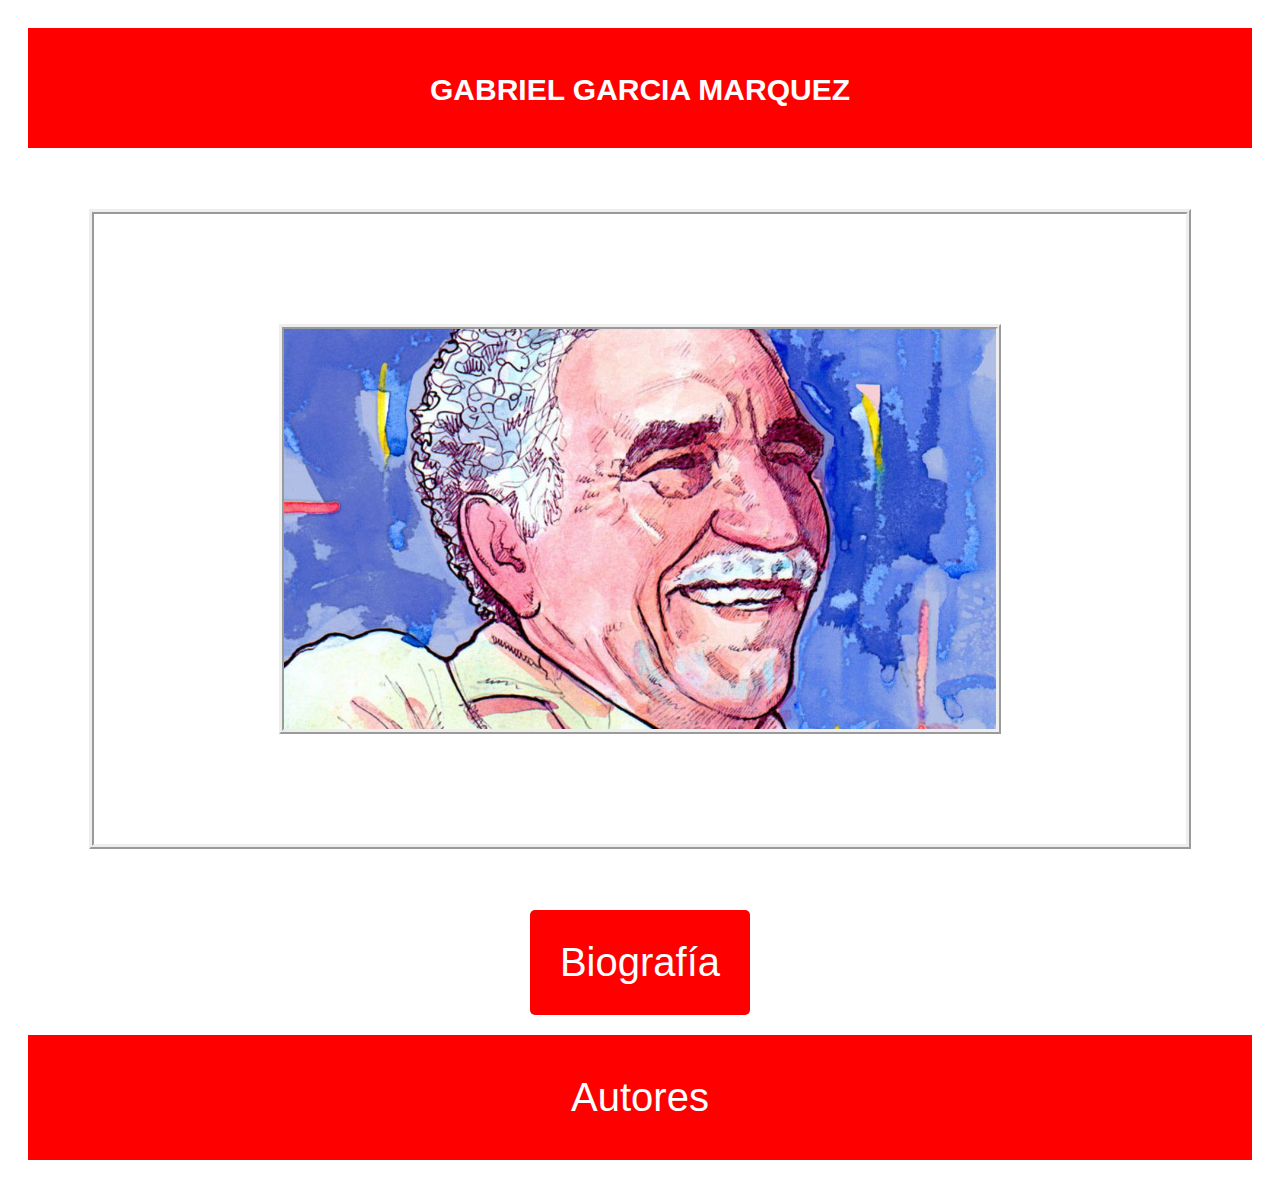
==== index.html @ a6fb631a "subo trabajo solicitado" ====
<!DOCTYPE html>
<html lang="en">
<head>
  <meta charset="UTF-8">
  <meta http-equiv="X-UA-Compatible" content="IE=edge">
  <meta name="viewport" content="width=device-width, initial-scale=1.0">
  <title>Document</title>
  <link rel="stylesheet" href="css/css.css">
<script src="js/js.js"></script>

</head>
<body>
  <header>
      <h2>GABRIEL GARCIA MARQUEZ</h2>
    </div>
  </header>
  <div class="contenedor">
   <img src="imagenes/prin.jpg" alt="" class="imagen">
  
  </div>
  <button onclick="biografia()">Biografía</button>
  <footer class="footer">
   Autores 
  </footer>
  </body>
</html>
---- css/css.css ----
body{
  background-color: white;
  font-family: sans-serif;
position: relative;
padding: 20px;

}
header {
 text-align: center;
 background-color: rgb(255, 0, 0);
 height: 80px;
 padding: 20px;
  color: white;
  font-size: 20px;
}
.contenedor{
  max-width: 100%;
  border:5px ridge;
  background-color: rgb(255, 255, 255);
  height: 70vh;
  margin: 5%;
  flex-direction:column ;

  display:flex ;
  justify-content:center;
  align-items: center;
}

.contenedor2 {
  height: 70vh;
  margin: 5%;
  background-color: rgb(255, 255, 255);
  max-width: 100%;
  
  border:5px ridge;
  display: flex;
  align-items: center;
  justify-content: space-between;
  padding: 10px;
}

.texto {
  margin-right: 20px;
}


.imagen2 {
  max-width: 100%;
}

/*******************************************************************************/

.imagen{
  height: 400px;
  margin:5%;
  display: flex;
  justify-content:center;
  border:5px ridge;
}
/*button {
  background-color: rgb(255, 0, 0);
  padding: 20px;
  text-decoration: none;
  display: inline-block;
 color: white;
  margin-top: 35px;
}*/
/*.footer{
background-color: red;
padding: 20px;
text-align: center;
position: absolute;
bottom: 0;
width: 100%;
font-size: 40px;
}

/*header {
  text-align: center;
  background-color: #333;
  color: #fff;
  padding: 20px;
}

/* Estilos para el contenedor de la imagen */
/*.contenedor {
  border: 2px solid #333;
  display: flex;
  align-items: center;
  justify-content: center;
  height: 400px;
}

/* Estilos para la imagen */
/*.contenedor-imagen img {
  max-width: 100%;
}

/* Estilos para el botón */
button {
  display: block;
  margin: 20px auto;
  padding: 30px;
  background-color: #ff0000;
  color: #fff;
  border: none;
  border-radius: 5px;
  cursor: pointer;
  font-size: 40px;
}

/* Estilos para el footer */
footer {
  text-align: center;
  background-color: #ff0000;
  color: #fff;
  padding: 40px;
  font-size: 40px;

}
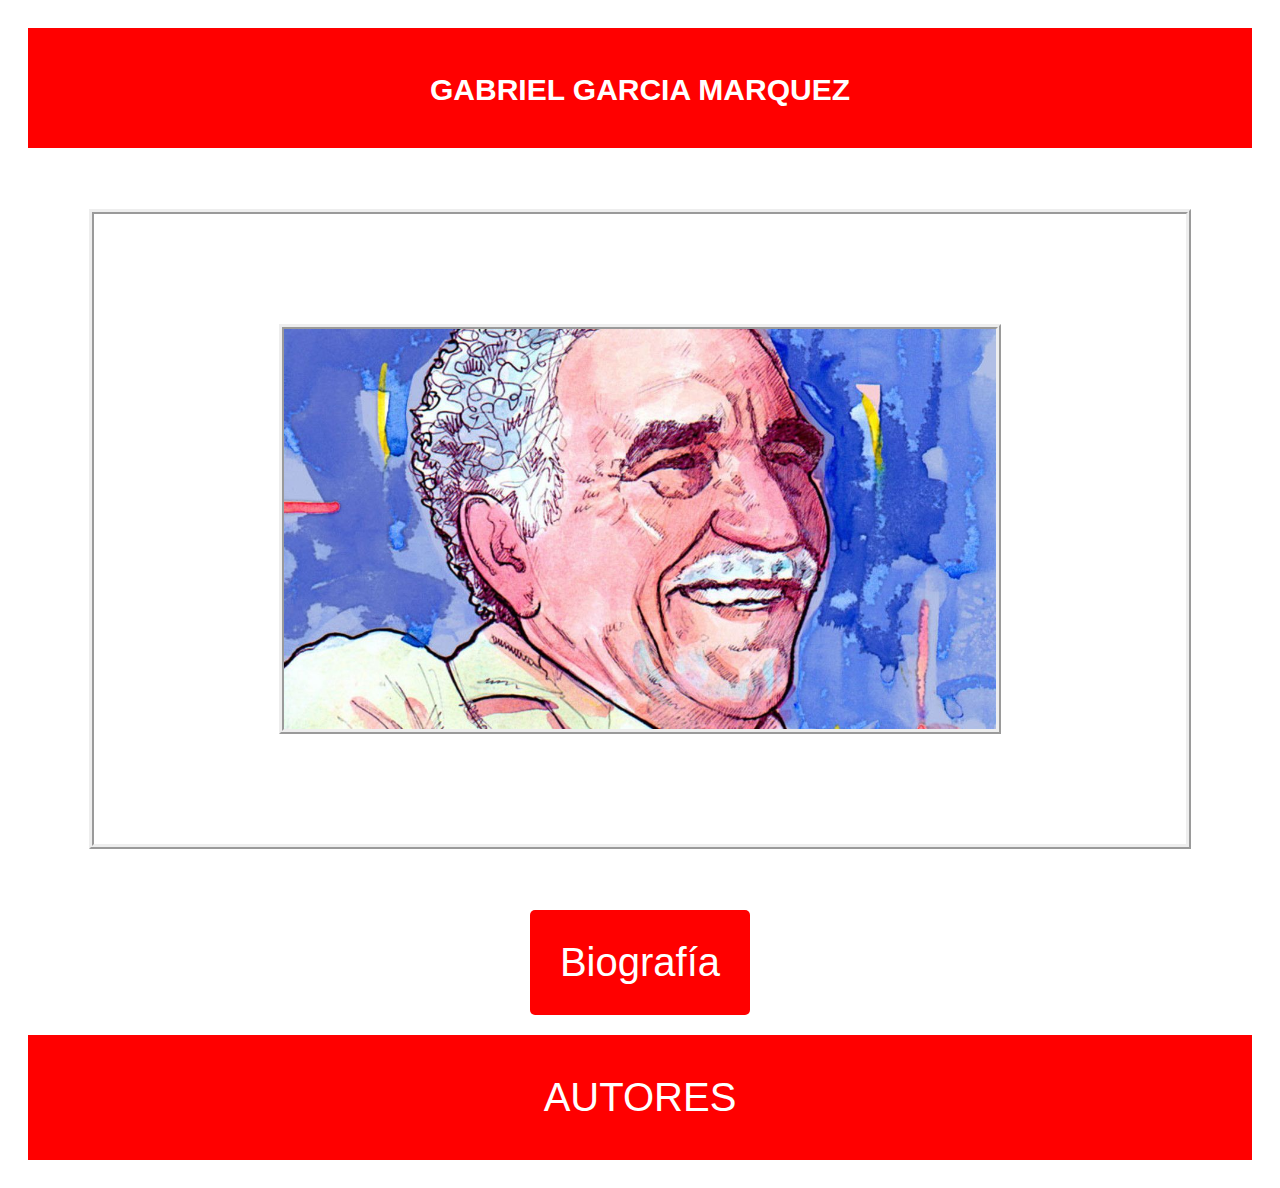
==== commit a874c8da: "subo correcion trabajo" ====
--- a/index.html
+++ b/index.html
@@ -20,7 +20,7 @@
   </div>
   <button onclick="biografia()">Biografía</button>
   <footer class="footer">
-   Autores 
+   AUTORES 
   </footer>
   </body>
 </html>--- a/css/css.css
+++ b/css/css.css
@@ -48,7 +48,6 @@
   max-width: 100%;
 }
 
-/*******************************************************************************/
 
 .imagen{
   height: 400px;
@@ -56,44 +55,6 @@
   display: flex;
   justify-content:center;
   border:5px ridge;
-}
-/*button {
-  background-color: rgb(255, 0, 0);
-  padding: 20px;
-  text-decoration: none;
-  display: inline-block;
- color: white;
-  margin-top: 35px;
-}*/
-/*.footer{
-background-color: red;
-padding: 20px;
-text-align: center;
-position: absolute;
-bottom: 0;
-width: 100%;
-font-size: 40px;
-}
-
-/*header {
-  text-align: center;
-  background-color: #333;
-  color: #fff;
-  padding: 20px;
-}
-
-/* Estilos para el contenedor de la imagen */
-/*.contenedor {
-  border: 2px solid #333;
-  display: flex;
-  align-items: center;
-  justify-content: center;
-  height: 400px;
-}
-
-/* Estilos para la imagen */
-/*.contenedor-imagen img {
-  max-width: 100%;
 }
 
 /* Estilos para el botón */
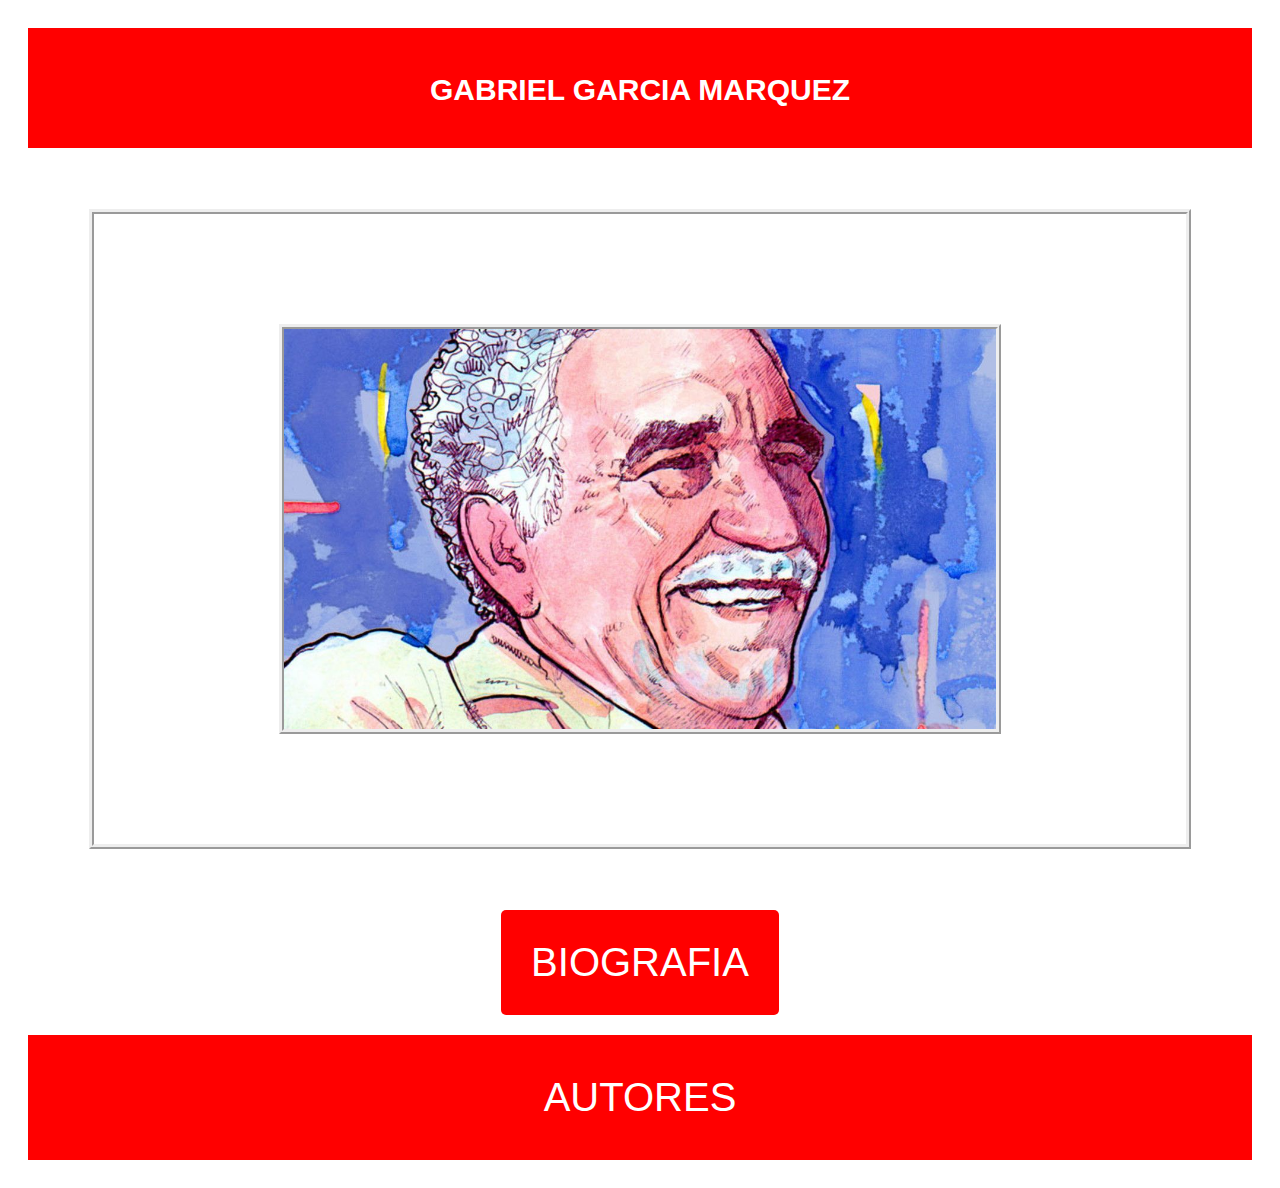
==== commit 5336ecfa: "Correcion nombres" ====
--- a/index.html
+++ b/index.html
@@ -4,7 +4,7 @@
   <meta charset="UTF-8">
   <meta http-equiv="X-UA-Compatible" content="IE=edge">
   <meta name="viewport" content="width=device-width, initial-scale=1.0">
-  <title>Document</title>
+  <title>MI VIDA</title>
   <link rel="stylesheet" href="css/css.css">
 <script src="js/js.js"></script>
 
@@ -18,7 +18,7 @@
    <img src="imagenes/prin.jpg" alt="" class="imagen">
   
   </div>
-  <button onclick="biografia()">Biografía</button>
+  <button onclick="biografia()">BIOGRAFIA</button>
   <footer class="footer">
    AUTORES 
   </footer>
